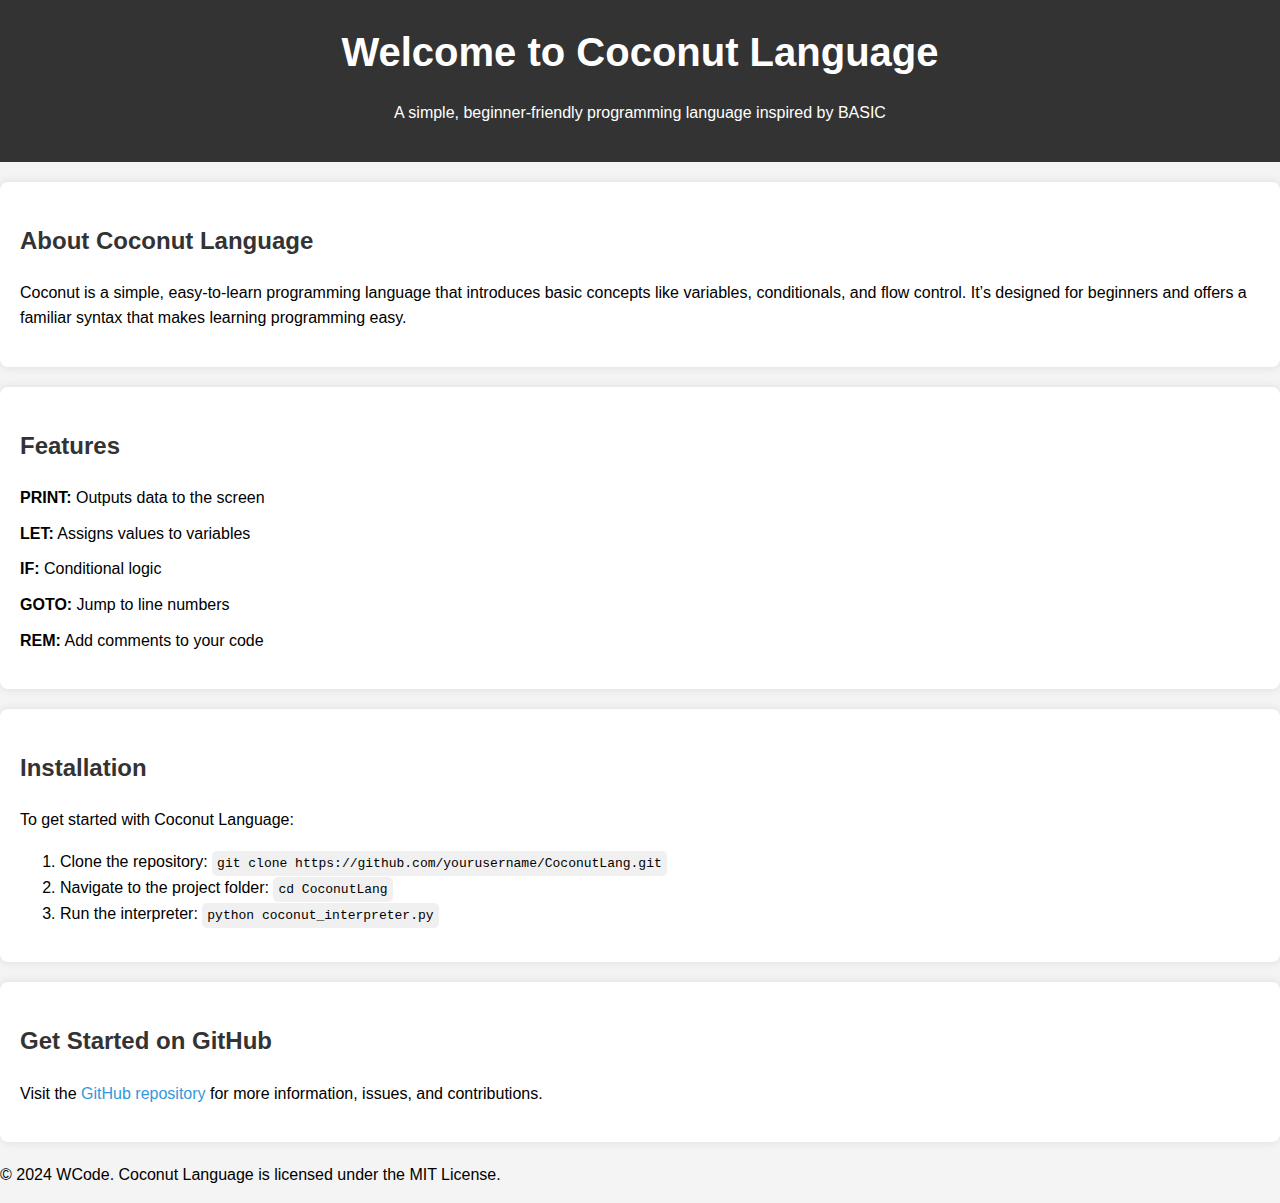
==== index.html @ e51a0f78 "Update index.html" ====
<!DOCTYPE html>
<html lang="en">
<head>
    <meta charset="UTF-8">
    <meta name="viewport" content="width=device-width, initial-scale=1.0">
    <meta name="description" content="Coconut Language - A beginner-friendly programming language inspired by BASIC.">
    <title>Coconut Language</title>
    <link rel="stylesheet" href="styles.css">
</head>
<body>
    <header>
        <h1>Welcome to Coconut Language</h1>
        <p>A simple, beginner-friendly programming language inspired by BASIC</p>
    </header>

    <section id="about">
        <h2>About Coconut Language</h2>
        <p>Coconut is a simple, easy-to-learn programming language that introduces basic concepts like variables, conditionals, and flow control. It’s designed for beginners and offers a familiar syntax that makes learning programming easy.</p>
    </section>

    <section id="features">
        <h2>Features</h2>
        <ul>
            <li><strong>PRINT:</strong> Outputs data to the screen</li>
            <li><strong>LET:</strong> Assigns values to variables</li>
            <li><strong>IF:</strong> Conditional logic</li>
            <li><strong>GOTO:</strong> Jump to line numbers</li>
            <li><strong>REM:</strong> Add comments to your code</li>
        </ul>
    </section>

    <section id="installation">
        <h2>Installation</h2>
        <p>To get started with Coconut Language:</p>
        <ol>
            <li>Clone the repository: <code>git clone https://github.com/yourusername/CoconutLang.git</code></li>
            <li>Navigate to the project folder: <code>cd CoconutLang</code></li>
            <li>Run the interpreter: <code>python coconut_interpreter.py</code></li>
        </ol>
    </section>

    <section id="github">
        <h2>Get Started on GitHub</h2>
        <p>Visit the <a href="https://github.com/yourusername/CoconutLang" target="_blank">GitHub repository</a> for more information, issues, and contributions.</p>
    </section>

    <div class="footer">
        <p>&copy; 2024 WCode. Coconut Language is licensed under the MIT License.</p>
    </div>
</body>
</html>
---- styles.css ----
/* styles.css */
body {
    font-family: Arial, sans-serif;
    line-height: 1.6;
    background-color: #f4f4f4;
    margin: 0;
    padding: 0;
}

header {
    background-color: #333;
    color: white;
    padding: 20px;
    text-align: center;
}

h1 {
    margin: 0;
    font-size: 2.5em;
}

h2 {
    color: #333;
}

section {
    padding: 20px;
    margin: 20px 0;
    background-color: white;
    border-radius: 8px;
    box-shadow: 0 0 10px rgba(0, 0, 0, 0.1);
}

ul {
    list-style-type: none;
    padding-left: 0;
}

ul li {
    margin: 10px 0;
}

code {
    background-color: #f0f0f0;
    padding: 5px;
    border-radius: 5px;
}

a {
    color: #3498db;
    text-decoration: none;
}

footer {
    background-color: #333;
    color: white;
    text-align: center;
    padding: 10px;
    margin-top: 30px; /* Added space to avoid overlap */
}
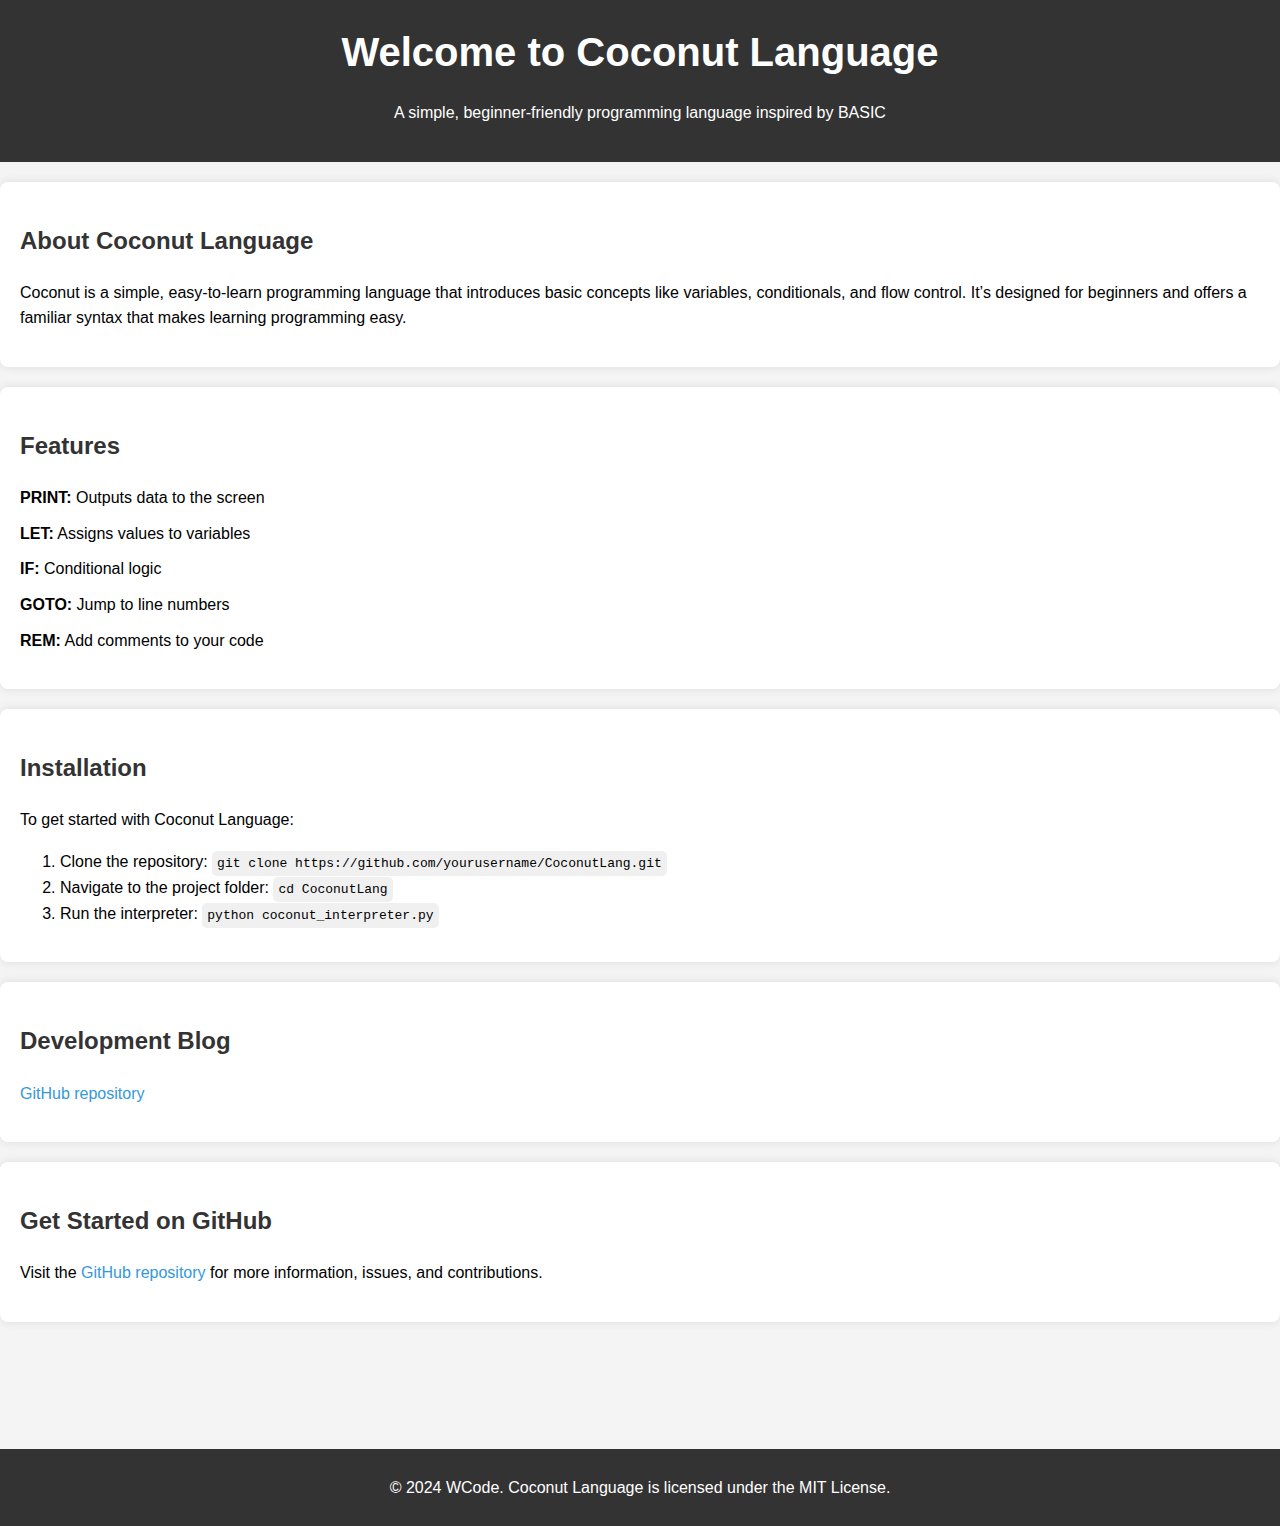
==== commit e4c94856: "Update index.html" ====
--- a/index.html
+++ b/index.html
@@ -39,11 +39,18 @@
         </ol>
     </section>
 
+        <section id="blog">
+        <h2>Development Blog</h2>
+        <a href="https://yucchannel.github.io/coconuts/blog.html" target="_blank">GitHub repository</a></p>
+    </section>
+    
     <section id="github">
         <h2>Get Started on GitHub</h2>
-        <p>Visit the <a href="https://github.com/yourusername/CoconutLang" target="_blank">GitHub repository</a> for more information, issues, and contributions.</p>
+        <p>Visit the <a href="https://github.com/yucchannel/coconuts" target="_blank">GitHub repository</a> for more information, issues, and contributions.</p>
     </section>
-
+    <br>
+    <br>
+        <br>
     <div class="footer">
         <p>&copy; 2024 WCode. Coconut Language is licensed under the MIT License.</p>
     </div>
--- a/styles.css
+++ b/styles.css
@@ -51,7 +51,7 @@
     text-decoration: none;
 }
 
-footer {
+.footer {
     background-color: #333;
     color: white;
     text-align: center;
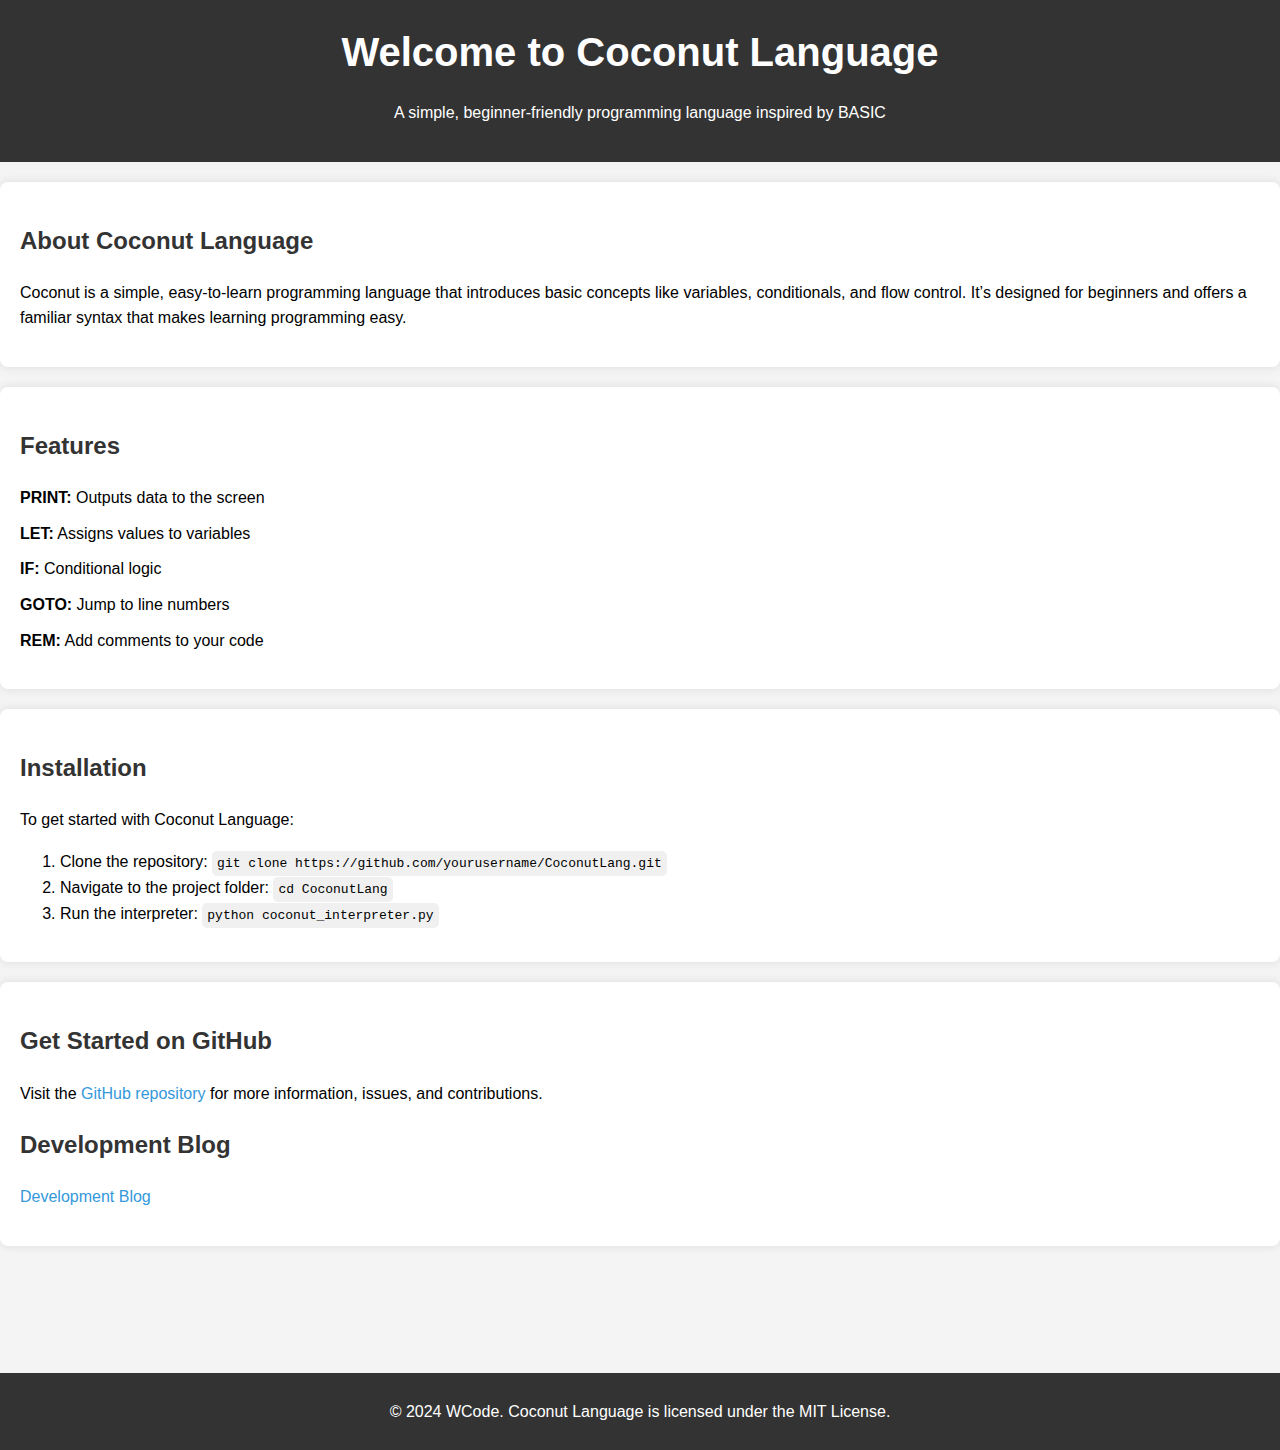
==== commit 89a39524: "Update index.html" ====
--- a/index.html
+++ b/index.html
@@ -39,14 +39,12 @@
         </ol>
     </section>
 
-        <section id="blog">
-        <h2>Development Blog</h2>
-        <a href="https://yucchannel.github.io/coconuts/blog.html" target="_blank">GitHub repository</a></p>
-    </section>
-    
     <section id="github">
         <h2>Get Started on GitHub</h2>
         <p>Visit the <a href="https://github.com/yucchannel/coconuts" target="_blank">GitHub repository</a> for more information, issues, and contributions.</p>
+                <h2>Development Blog</h2>
+        <a href="https://yucchannel.github.io/coconuts/blog.html" target="_blank">Development Blog</a></p>
+    
     </section>
     <br>
     <br>
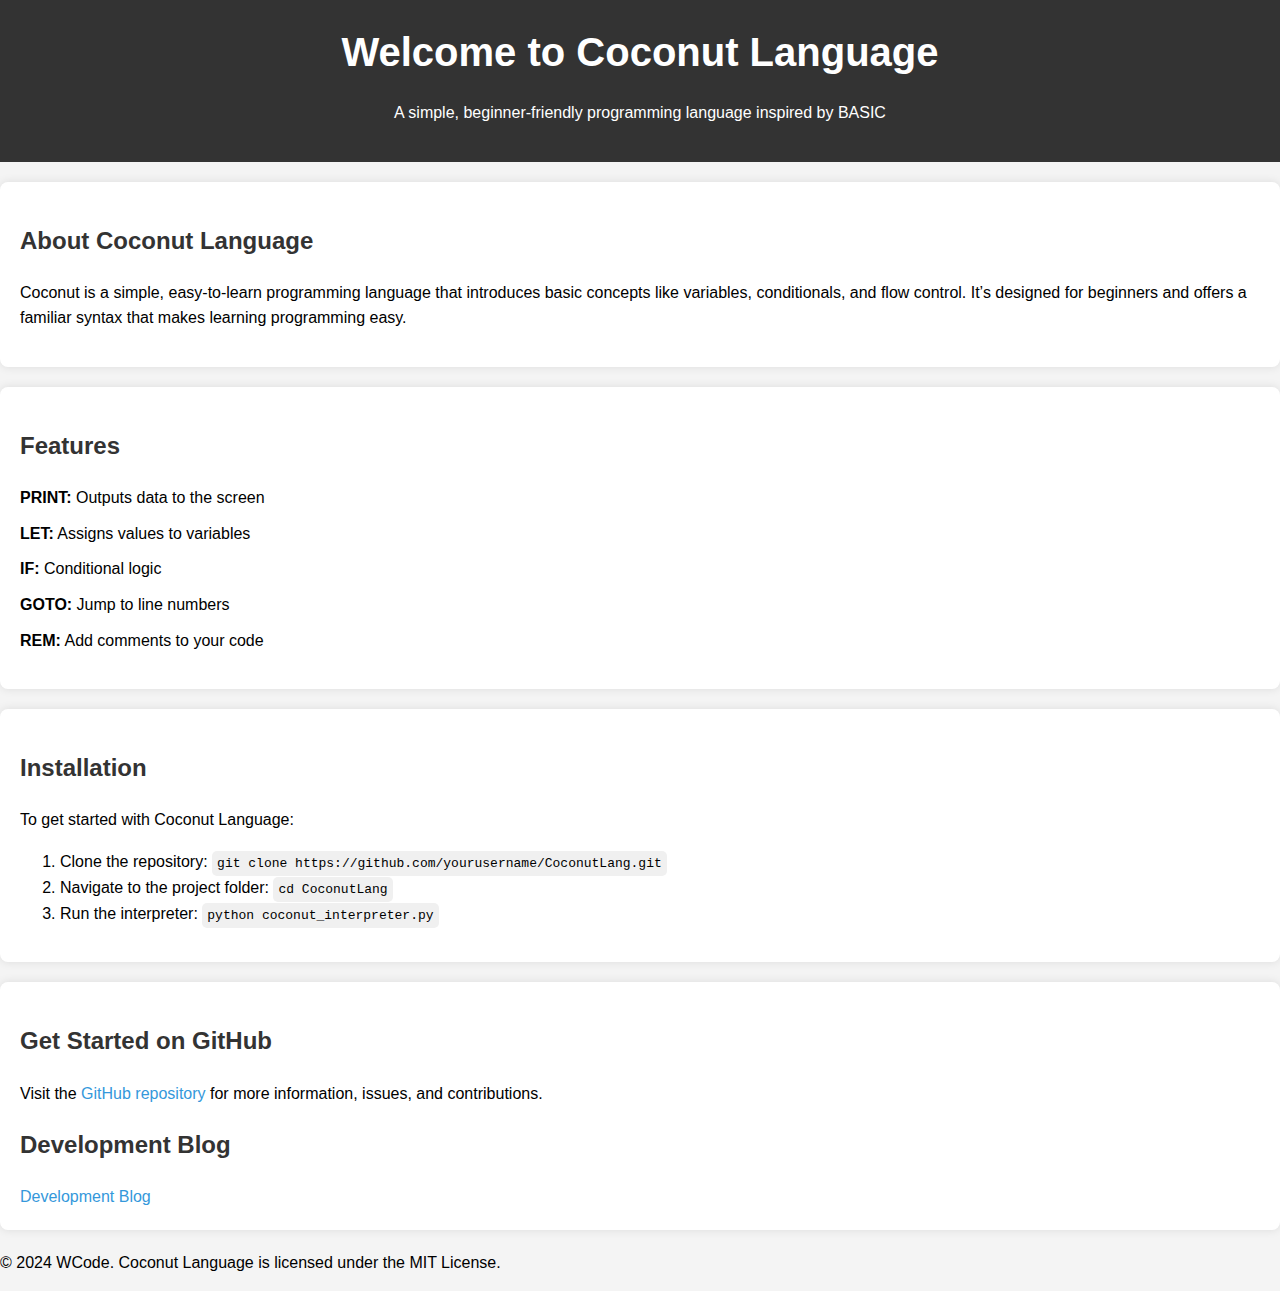
==== commit 75ef3b33: "Update index.html" ====
--- a/index.html
+++ b/index.html
@@ -42,15 +42,12 @@
     <section id="github">
         <h2>Get Started on GitHub</h2>
         <p>Visit the <a href="https://github.com/yucchannel/coconuts" target="_blank">GitHub repository</a> for more information, issues, and contributions.</p>
-                <h2>Development Blog</h2>
-        <a href="https://yucchannel.github.io/coconuts/blog.html" target="_blank">Development Blog</a></p>
-    
+        <h2>Development Blog</h2>
+        <a href="https://yucchannel.github.io/coconuts/blog.html" target="_blank">Development Blog</a>
     </section>
-    <br>
-    <br>
-        <br>
-    <div class="footer">
+
+    <footer>
         <p>&copy; 2024 WCode. Coconut Language is licensed under the MIT License.</p>
-    </div>
+    </footer>
 </body>
 </html>
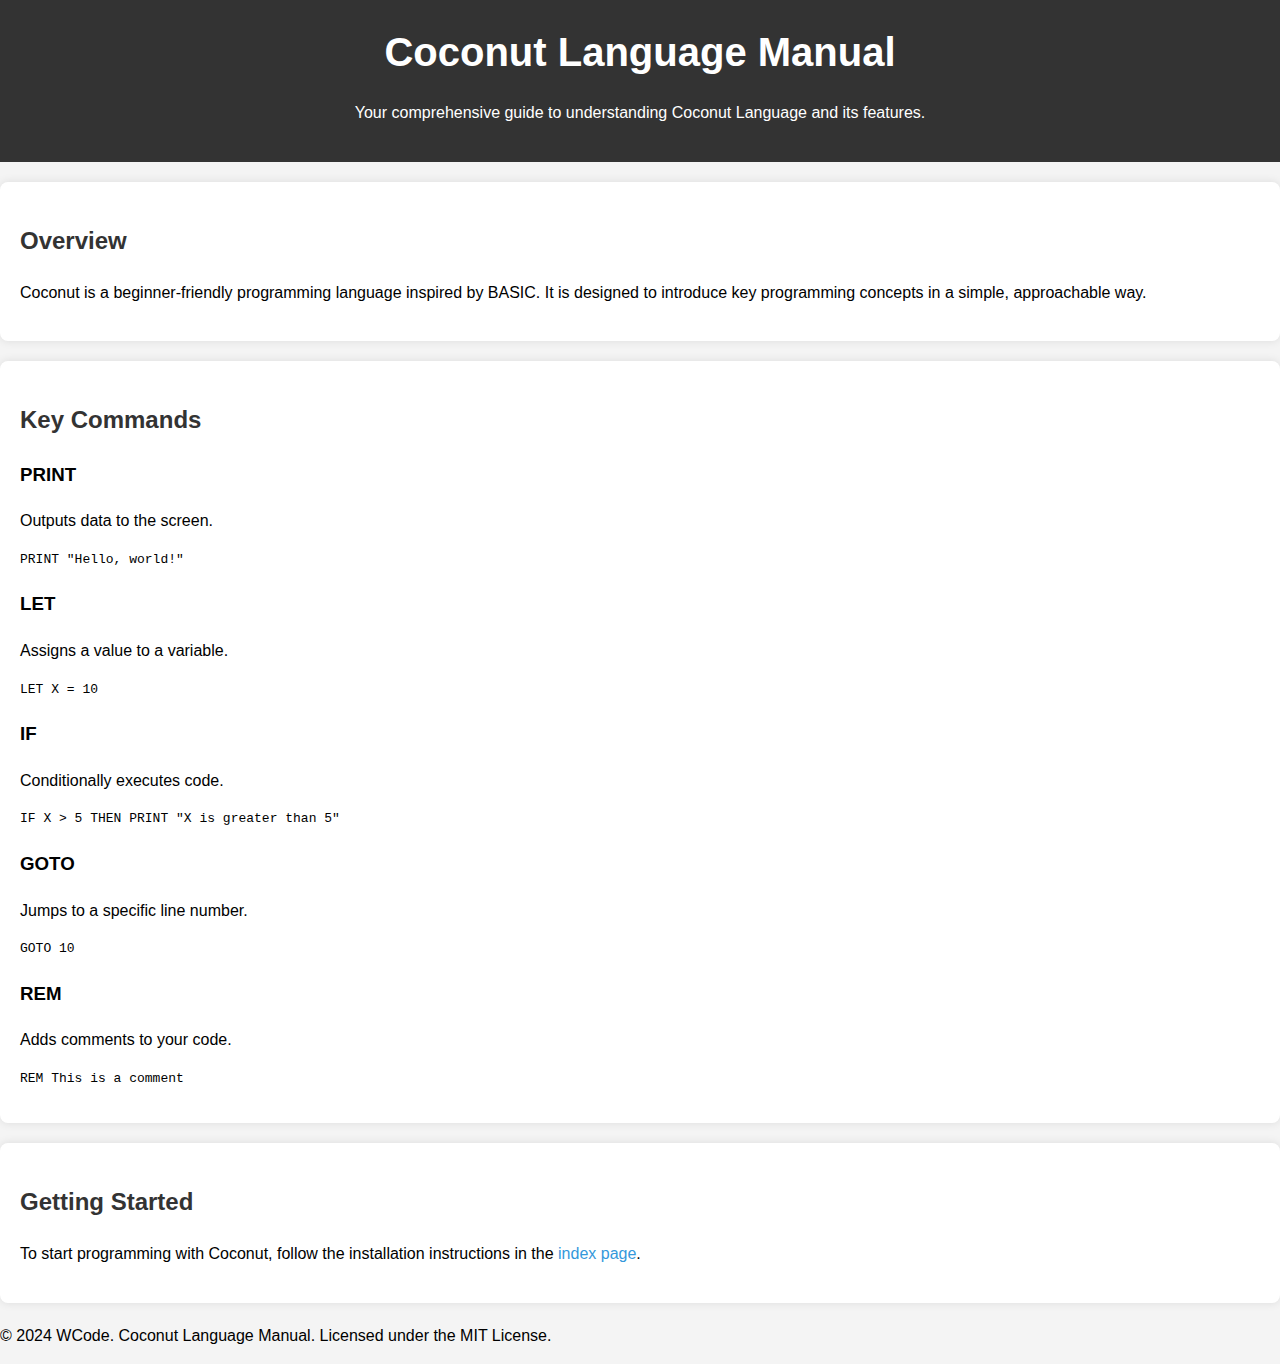
==== commit a192afb1: "Update index.html" ====
--- a/index.html
+++ b/index.html
@@ -3,51 +3,51 @@
 <head>
     <meta charset="UTF-8">
     <meta name="viewport" content="width=device-width, initial-scale=1.0">
-    <meta name="description" content="Coconut Language - A beginner-friendly programming language inspired by BASIC.">
-    <title>Coconut Language</title>
+    <meta name="description" content="Coconut Language Manual - A guide to learning the Coconut programming language.">
+    <title>Coconut Language Manual</title>
     <link rel="stylesheet" href="styles.css">
 </head>
 <body>
     <header>
-        <h1>Welcome to Coconut Language</h1>
-        <p>A simple, beginner-friendly programming language inspired by BASIC</p>
+        <h1>Coconut Language Manual</h1>
+        <p>Your comprehensive guide to understanding Coconut Language and its features.</p>
     </header>
 
-    <section id="about">
-        <h2>About Coconut Language</h2>
-        <p>Coconut is a simple, easy-to-learn programming language that introduces basic concepts like variables, conditionals, and flow control. It’s designed for beginners and offers a familiar syntax that makes learning programming easy.</p>
+    <section id="overview">
+        <h2>Overview</h2>
+        <p>Coconut is a beginner-friendly programming language inspired by BASIC. It is designed to introduce key programming concepts in a simple, approachable way.</p>
     </section>
 
-    <section id="features">
-        <h2>Features</h2>
-        <ul>
-            <li><strong>PRINT:</strong> Outputs data to the screen</li>
-            <li><strong>LET:</strong> Assigns values to variables</li>
-            <li><strong>IF:</strong> Conditional logic</li>
-            <li><strong>GOTO:</strong> Jump to line numbers</li>
-            <li><strong>REM:</strong> Add comments to your code</li>
-        </ul>
+    <section id="commands">
+        <h2>Key Commands</h2>
+        <h3>PRINT</h3>
+        <p>Outputs data to the screen.</p>
+        <pre>PRINT "Hello, world!"</pre>
+
+        <h3>LET</h3>
+        <p>Assigns a value to a variable.</p>
+        <pre>LET X = 10</pre>
+
+        <h3>IF</h3>
+        <p>Conditionally executes code.</p>
+        <pre>IF X > 5 THEN PRINT "X is greater than 5"</pre>
+
+        <h3>GOTO</h3>
+        <p>Jumps to a specific line number.</p>
+        <pre>GOTO 10</pre>
+
+        <h3>REM</h3>
+        <p>Adds comments to your code.</p>
+        <pre>REM This is a comment</pre>
     </section>
 
-    <section id="installation">
-        <h2>Installation</h2>
-        <p>To get started with Coconut Language:</p>
-        <ol>
-            <li>Clone the repository: <code>git clone https://github.com/yourusername/CoconutLang.git</code></li>
-            <li>Navigate to the project folder: <code>cd CoconutLang</code></li>
-            <li>Run the interpreter: <code>python coconut_interpreter.py</code></li>
-        </ol>
-    </section>
-
-    <section id="github">
-        <h2>Get Started on GitHub</h2>
-        <p>Visit the <a href="https://github.com/yucchannel/coconuts" target="_blank">GitHub repository</a> for more information, issues, and contributions.</p>
-        <h2>Development Blog</h2>
-        <a href="https://yucchannel.github.io/coconuts/blog.html" target="_blank">Development Blog</a>
+    <section id="getting-started">
+        <h2>Getting Started</h2>
+        <p>To start programming with Coconut, follow the installation instructions in the <a href="index.html">index page</a>.</p>
     </section>
 
     <footer>
-        <p>&copy; 2024 WCode. Coconut Language is licensed under the MIT License.</p>
+        <p>&copy; 2024 WCode. Coconut Language Manual. Licensed under the MIT License.</p>
     </footer>
 </body>
 </html>
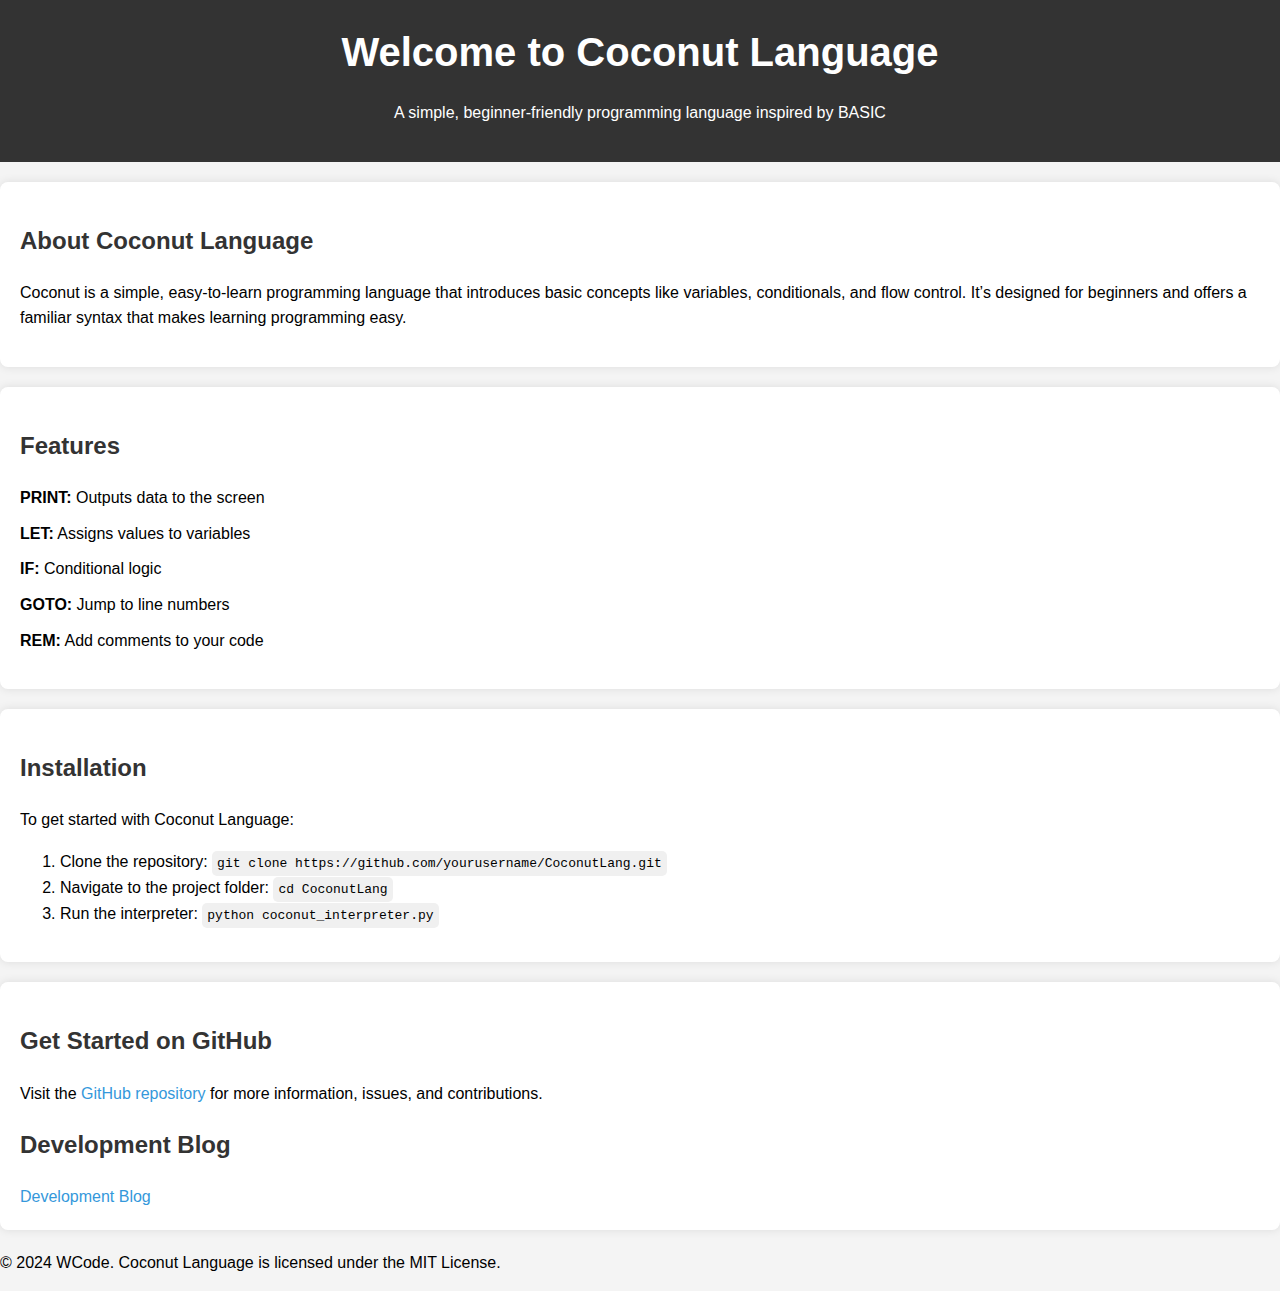
==== commit 6e2447b4: "Update index.html" ====
--- a/index.html
+++ b/index.html
@@ -3,51 +3,51 @@
 <head>
     <meta charset="UTF-8">
     <meta name="viewport" content="width=device-width, initial-scale=1.0">
-    <meta name="description" content="Coconut Language Manual - A guide to learning the Coconut programming language.">
-    <title>Coconut Language Manual</title>
+    <meta name="description" content="Coconut Language - A beginner-friendly programming language inspired by BASIC.">
+    <title>Coconut Language</title>
     <link rel="stylesheet" href="styles.css">
 </head>
 <body>
     <header>
-        <h1>Coconut Language Manual</h1>
-        <p>Your comprehensive guide to understanding Coconut Language and its features.</p>
+        <h1>Welcome to Coconut Language</h1>
+        <p>A simple, beginner-friendly programming language inspired by BASIC</p>
     </header>
 
-    <section id="overview">
-        <h2>Overview</h2>
-        <p>Coconut is a beginner-friendly programming language inspired by BASIC. It is designed to introduce key programming concepts in a simple, approachable way.</p>
+    <section id="about">
+        <h2>About Coconut Language</h2>
+        <p>Coconut is a simple, easy-to-learn programming language that introduces basic concepts like variables, conditionals, and flow control. It’s designed for beginners and offers a familiar syntax that makes learning programming easy.</p>
     </section>
 
-    <section id="commands">
-        <h2>Key Commands</h2>
-        <h3>PRINT</h3>
-        <p>Outputs data to the screen.</p>
-        <pre>PRINT "Hello, world!"</pre>
-
-        <h3>LET</h3>
-        <p>Assigns a value to a variable.</p>
-        <pre>LET X = 10</pre>
-
-        <h3>IF</h3>
-        <p>Conditionally executes code.</p>
-        <pre>IF X > 5 THEN PRINT "X is greater than 5"</pre>
-
-        <h3>GOTO</h3>
-        <p>Jumps to a specific line number.</p>
-        <pre>GOTO 10</pre>
-
-        <h3>REM</h3>
-        <p>Adds comments to your code.</p>
-        <pre>REM This is a comment</pre>
+    <section id="features">
+        <h2>Features</h2>
+        <ul>
+            <li><strong>PRINT:</strong> Outputs data to the screen</li>
+            <li><strong>LET:</strong> Assigns values to variables</li>
+            <li><strong>IF:</strong> Conditional logic</li>
+            <li><strong>GOTO:</strong> Jump to line numbers</li>
+            <li><strong>REM:</strong> Add comments to your code</li>
+        </ul>
     </section>
 
-    <section id="getting-started">
-        <h2>Getting Started</h2>
-        <p>To start programming with Coconut, follow the installation instructions in the <a href="index.html">index page</a>.</p>
+    <section id="installation">
+        <h2>Installation</h2>
+        <p>To get started with Coconut Language:</p>
+        <ol>
+            <li>Clone the repository: <code>git clone https://github.com/yourusername/CoconutLang.git</code></li>
+            <li>Navigate to the project folder: <code>cd CoconutLang</code></li>
+            <li>Run the interpreter: <code>python coconut_interpreter.py</code></li>
+        </ol>
+    </section>
+
+    <section id="github">
+        <h2>Get Started on GitHub</h2>
+        <p>Visit the <a href="https://github.com/yucchannel/coconuts" target="_blank">GitHub repository</a> for more information, issues, and contributions.</p>
+        <h2>Development Blog</h2>
+        <a href="https://yucchannel.github.io/coconuts/blog.html" target="_blank">Development Blog</a>
     </section>
 
     <footer>
-        <p>&copy; 2024 WCode. Coconut Language Manual. Licensed under the MIT License.</p>
+        <p>&copy; 2024 WCode. Coconut Language is licensed under the MIT License.</p>
     </footer>
 </body>
 </html>
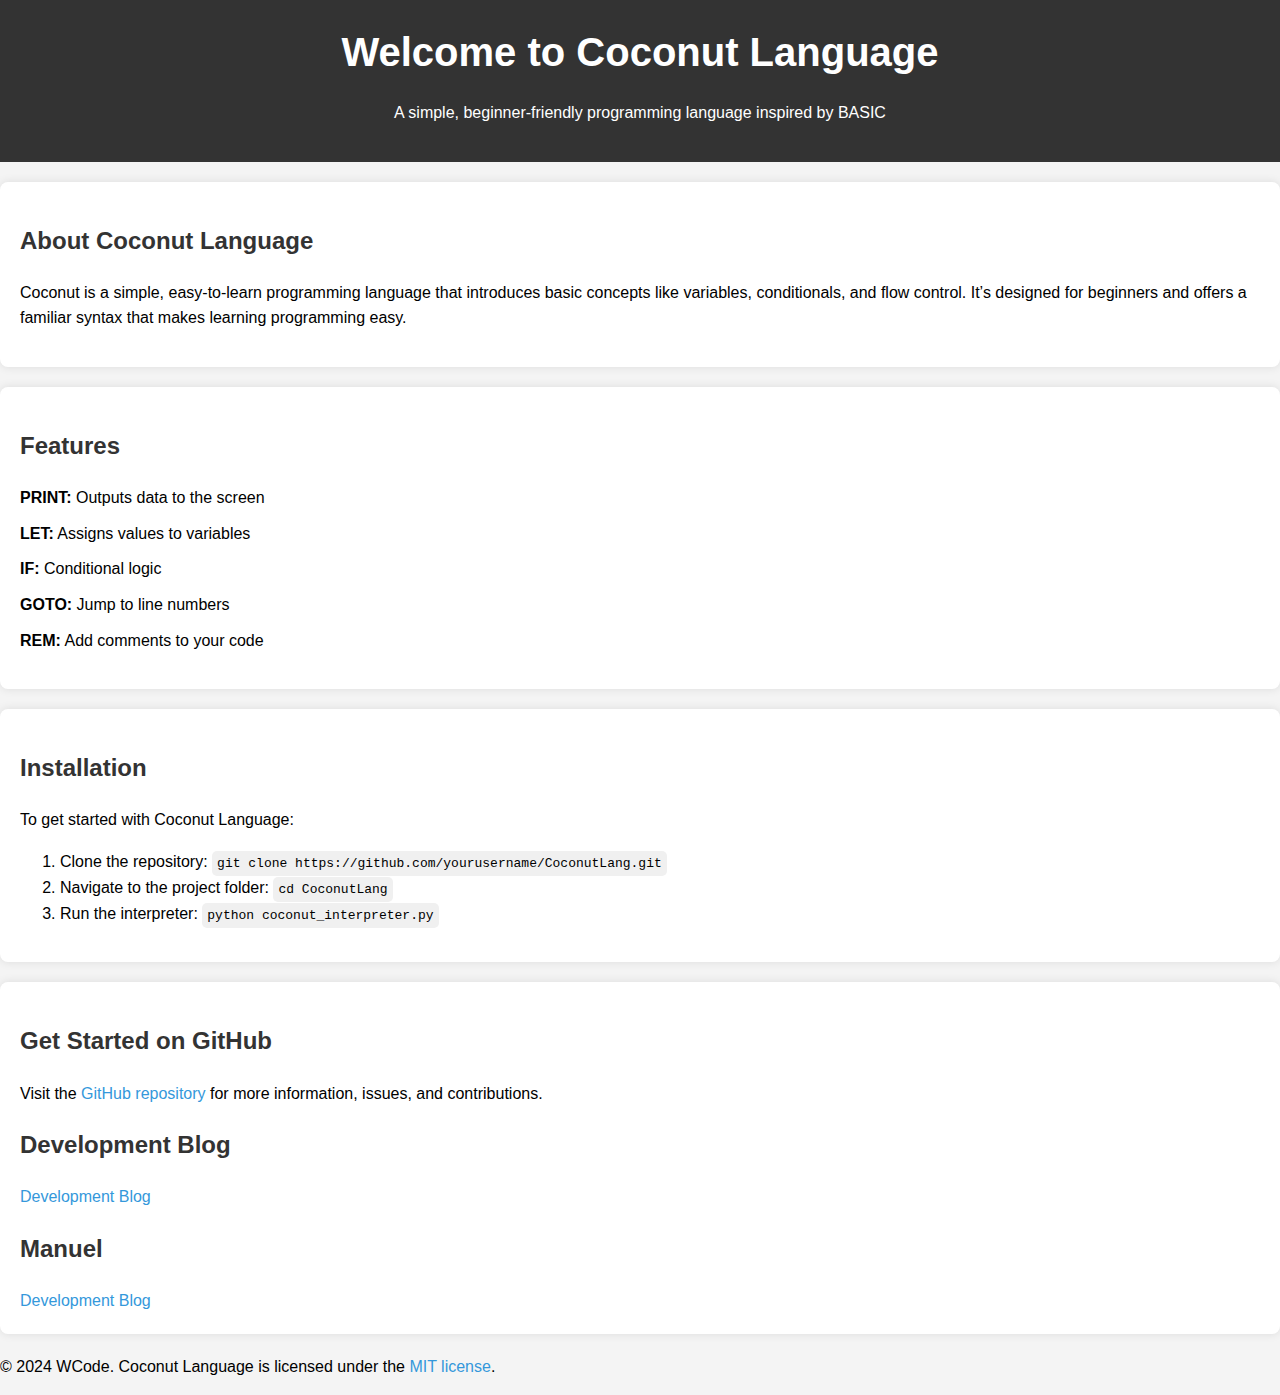
==== commit 5e2762a0: "Update index.html" ====
--- a/index.html
+++ b/index.html
@@ -44,10 +44,12 @@
         <p>Visit the <a href="https://github.com/yucchannel/coconuts" target="_blank">GitHub repository</a> for more information, issues, and contributions.</p>
         <h2>Development Blog</h2>
         <a href="https://yucchannel.github.io/coconuts/blog.html" target="_blank">Development Blog</a>
+         <h2>Manuel</h2>
+        <a href="https://yucchannel.github.io/coconuts/manuel.html" target="_blank">Development Blog</a>
     </section>
 
     <footer>
-        <p>&copy; 2024 WCode. Coconut Language is licensed under the MIT License.</p>
+        <p>&copy; 2024 WCode. Coconut Language is licensed under the <a href="license.html">MIT license</a>.</p>
     </footer>
 </body>
 </html>
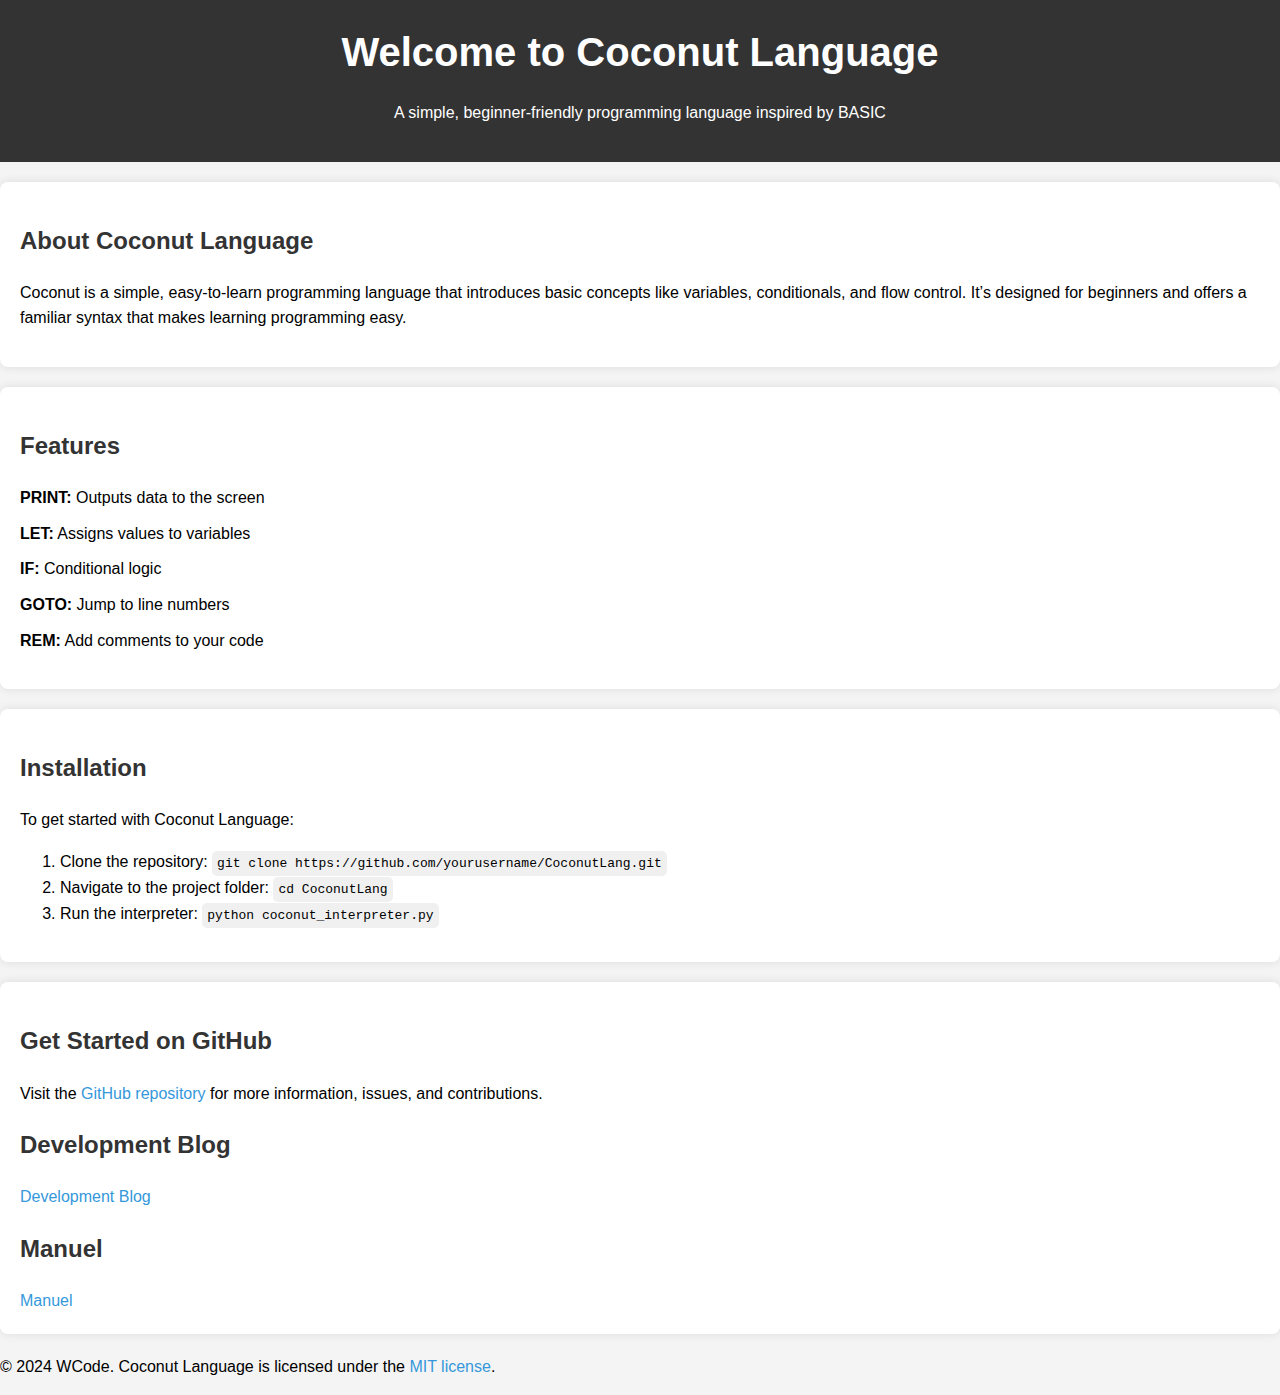
==== commit e850c9e0: "Update index.html" ====
--- a/index.html
+++ b/index.html
@@ -45,7 +45,7 @@
         <h2>Development Blog</h2>
         <a href="https://yucchannel.github.io/coconuts/blog.html" target="_blank">Development Blog</a>
          <h2>Manuel</h2>
-        <a href="https://yucchannel.github.io/coconuts/manuel.html" target="_blank">Development Blog</a>
+        <a href="https://yucchannel.github.io/coconuts/manuel.html" target="_blank">Manuel</a>
     </section>
 
     <footer>
